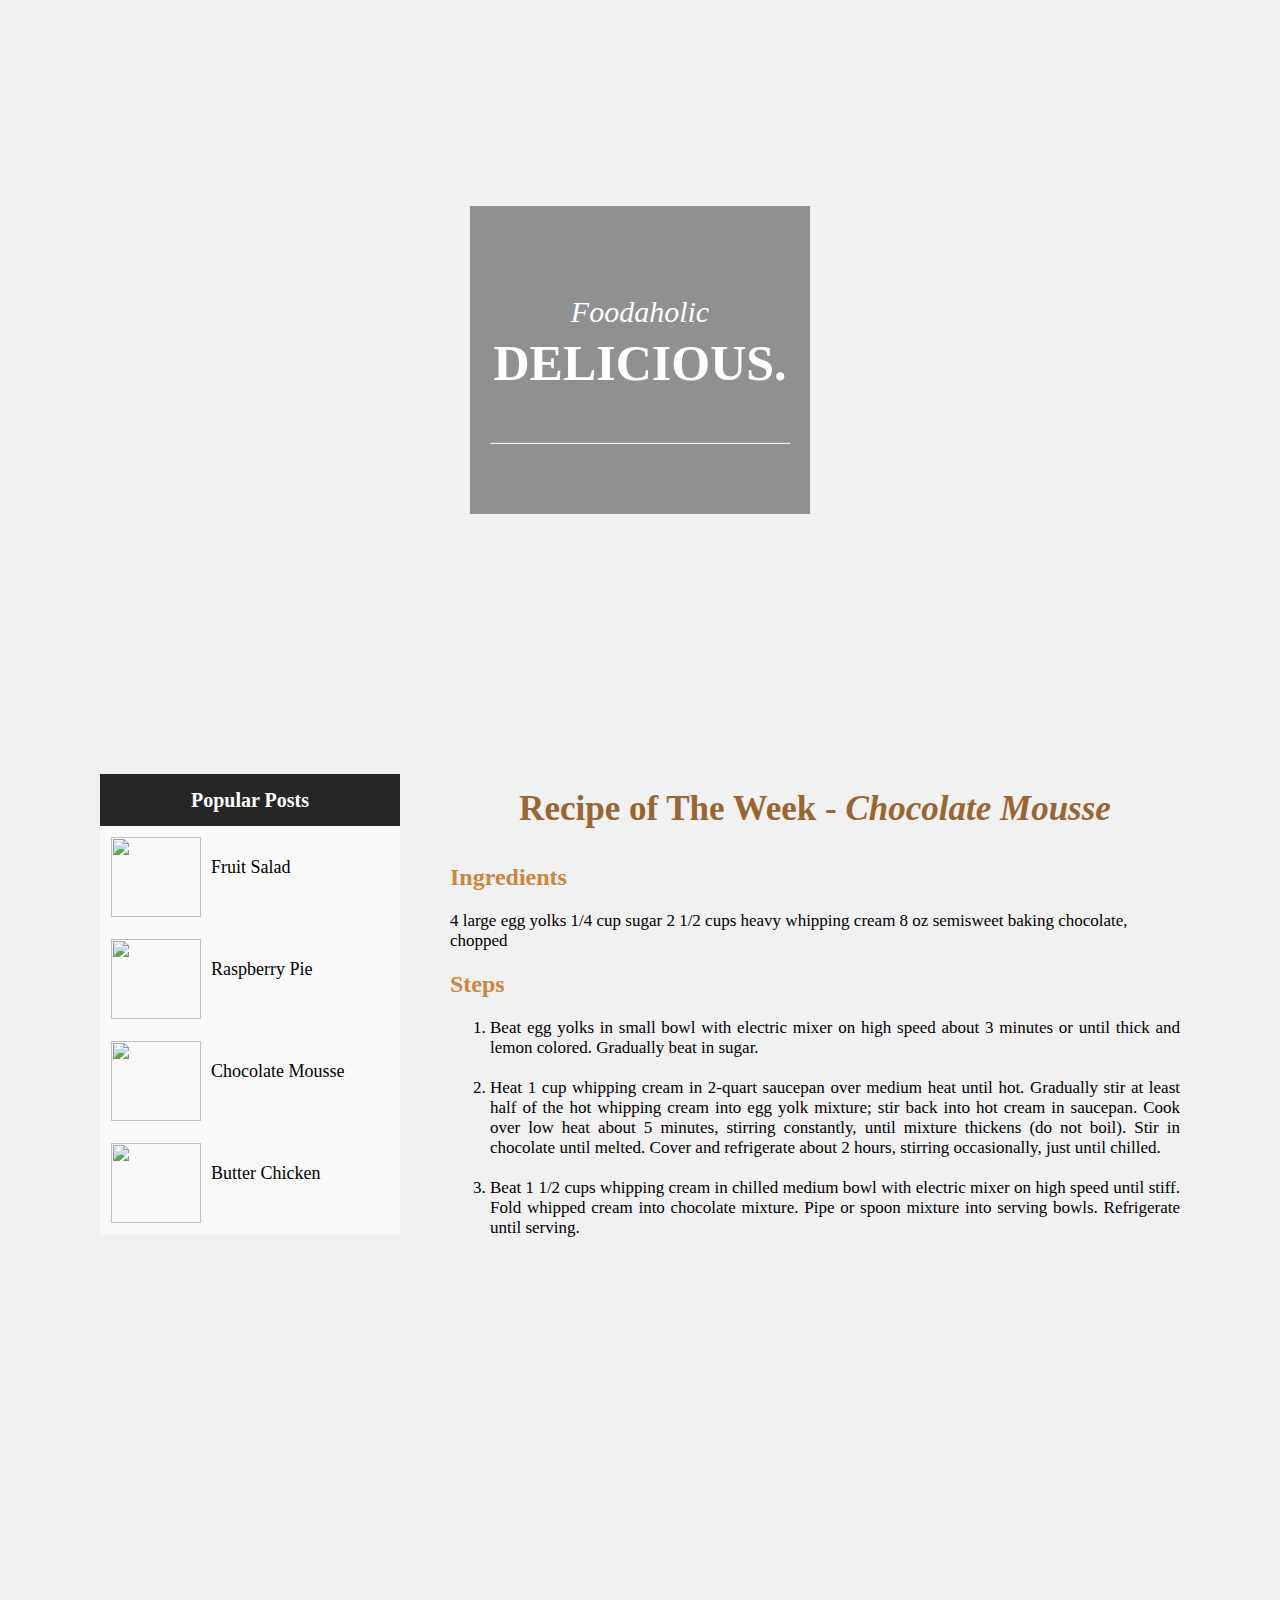
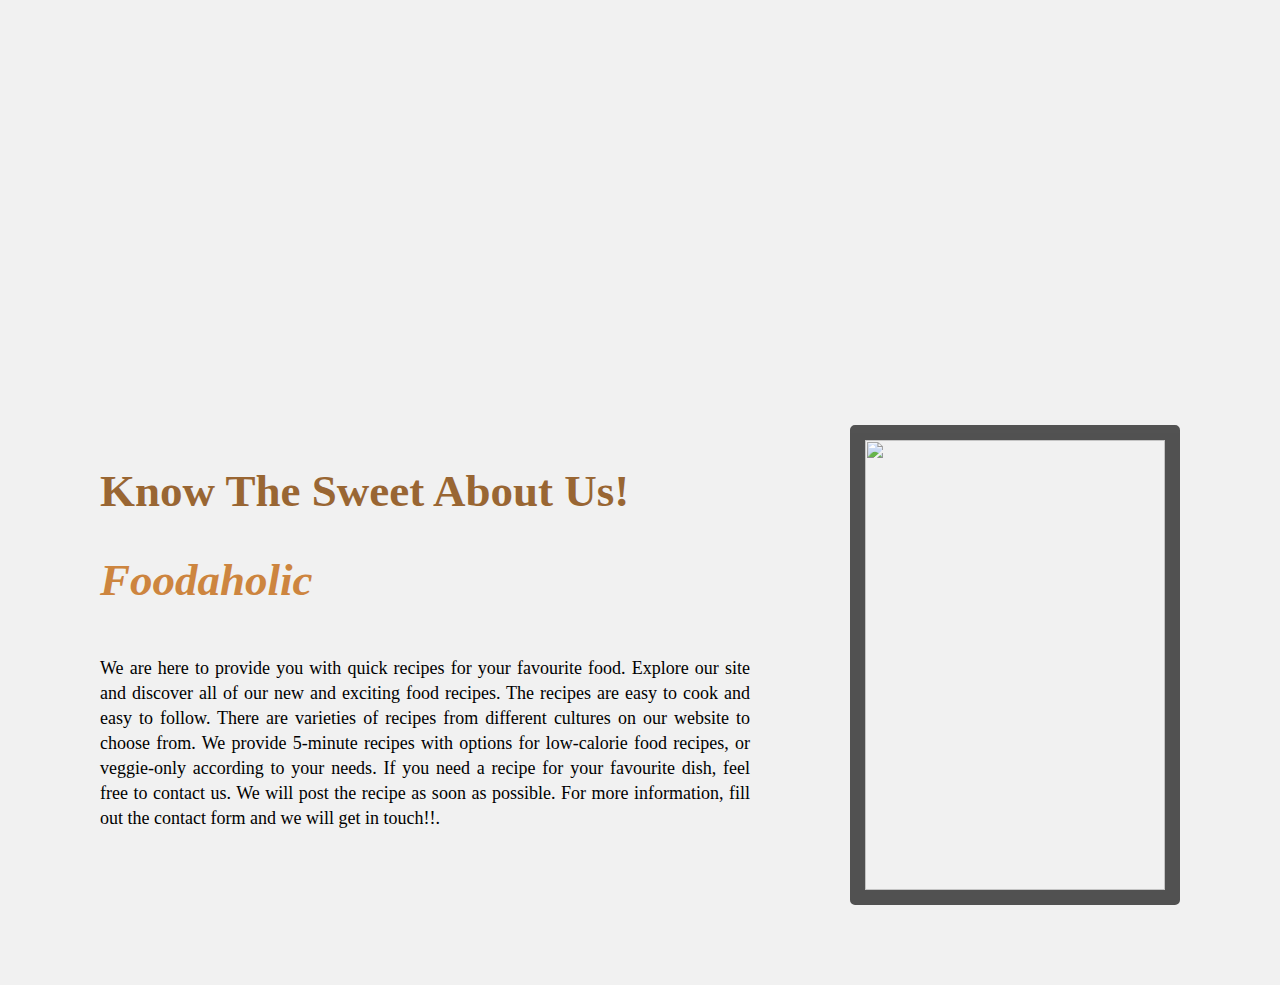
==== html/index.html @ 39e02223 "Merge remote-tracking branch 'upstream/main' into main" ====
<!DOCTYPE html>
<html lang="en">

<head>
    
    <title> BLOG </title>
    <meta charset="utf-8" />

    <link rel="stylesheet" type="text/css" href="../css/styles.css">
   
</head>
    
<body>
      <div class="header">
       <br><br><br>
      </div>
    
<div class="portfolio">
    <div class ="firstImg">

    </div>
    
    <div class="textBlock">
        <p>
            <em>Foodaholic</em>
            <strong>DELICIOUS.</strong>
            <br>
            <hr>
        </p>

    </div> 
</div> <!--end of portfolio div-->


<div class="recipe">
<div class = "popular">
  <table>
    <tr>
      <th>Popular Posts</th>
    </tr>

    <tr><td>
      <span style="float: left"><img src="../images/salad.jpeg"></span>
    <p>Fruit Salad</p>
      </td>
      
    </tr>

    <tr><td>
      <span style="float: left"><img src="../images/pie.jpeg"></span>
      <p>Raspberry Pie</p>
      </td>
    </tr>

    <tr><td>
      <span style="float: left"><img src="../images/mousse.jpeg"></span>
      <p>Chocolate Mousse</p>
      </td>
    </tr>
    <tr><td>
      <span style="float: left"><img src="../images/butterchicken.jpg"></span>
      <p>Butter Chicken</p>
      </td>
    </tr>
   
  </table>
</div>



<div class = "featured"> 
  
  <p> Recipe of The Week - <em>Chocolate Mousse</em></p>
  <h2>Ingredients</h2>
  <span> 4  large egg yolks
  1/4  cup sugar
  2 1/2  cups heavy whipping cream
  8  oz semisweet baking chocolate, chopped</span>
   
<h2>Steps</h2>
 <span><ol>
    <li>Beat egg yolks in small bowl with electric mixer on high speed about 3 minutes or until thick and lemon colored. Gradually beat in sugar.</li>
    <br>
    <li>Heat 1 cup whipping cream in 2-quart saucepan over medium heat until hot. Gradually stir at least half of the hot whipping cream into egg yolk mixture; stir back into hot cream in saucepan. Cook over low heat about 5 minutes, stirring constantly, until mixture thickens (do not boil). Stir in chocolate until melted. Cover and refrigerate about 2 hours, stirring occasionally, just until chilled.</li>
    <br>
    <li>Beat 1 1/2 cups whipping cream in chilled medium bowl with electric mixer on high speed until stiff. Fold whipped cream into chocolate mixture. Pipe or spoon mixture into serving bowls. Refrigerate until serving.</li>

  </ol>
</span>
</div>
</div>



<div class = "portfolio1">

</div>


<div class="about">
 <img src="../images/about.jpeg"> 
    <h2>Know The Sweet About Us!</h2>
    <em>Foodaholic</em>
    <p>We are here to provide you with quick recipes for your favourite food. Explore our site and discover all of our new and exciting food recipes. The recipes are easy to cook and easy to follow. There are varieties of recipes from different cultures on our website to choose from. We provide 5-minute recipes with options for low-calorie food recipes, or veggie-only according to your needs.
    If you need a recipe for your favourite dish, feel free to contact us. We will post the recipe as soon as possible.
    For more information, fill out the contact form and we will get in touch!!.</p>
</div>





<div class="footer" style="margin-top:100px"><br><br><br>  </div>



  

        
    </body>
    
</html>
---- css/styles.css ----
body{
    background-color: #f1f1f1;
    width: 1080px;
    margin:auto;
    padding: 0;
    font-family:'Times New Roman', Times, serif;
    
    
}

.firstImg,
.portfolio1{

  max-width:1080px;

  /* Create the parallax scrolling effect */
  background-attachment: fixed;
  background-position: center;
  background-repeat: no-repeat;
  
}

.firstImg {
    background-image: url("../images/homepage.jpeg");
    height: 650px;
  }


.textBlock {
    background-color: rgb(0,0,0); /* Fallback color */
    background-color: rgba(0,0,0, 0.4); /* Black w/opacity/see-through */
    color: white;
   
    font-size: 50px;
    border: 7px solid #f1f1f1;
    position: absolute;
    top: 40%;
    left: 50%;
    transform: translate(-50%, -50%);
    z-index: 2;
    width: 300px;
    padding: 20px;
    text-align: center;
  }

  .textBlock em{
      font-size: 30px;
  }


.portfolio1{
    background-image: url("../images/mainfood.jpeg");
    height: 650px;
    margin-top: 100px;  
    max-width: 1080px;
  }


.about h2{
  font-size:45px;
  font-weight: bold;
  color: #996633;
  padding-top: 40px;
}

.about em{
  font-size: 45px;
  font-weight: bold;
  color: #CD853F;
}

 .about img{
   float: right;
   height:450px;
   width:300px; 
   border: 15px solid #404040;
   border-radius: 5px;
   margin-left: 100px;
   opacity: 0.9;
 }

 .about img:hover{
   opacity: 1;
 }

 .about p{
   font-size: 18px;
   line-height: 25px;
  margin-top: 50px;
  text-align: justify;
  text-justify: inter-word;
  
 }

 .popular table{
  float: left;
  height:400px;
  width:300px;
}

table img{
  height: 80px;
  width: 90px;
  margin: 10px;
}

th{
  background-color: #262626;
  color: white;
  height:50px;
  font-weight: bold;
  font-size: 20px;
}

.popular table, td {
  background-color: #f9f9f9;
  border-collapse: collapse;
  font-size: 18px;
}


table td p{
  margin-top: 30px;
}

table td:hover{
  background-color: #a6a6a6;
}

.featured{
  margin-left: 350px;
}

.featured p{
  font-weight: bold;
  font-size:35px;
  margin-top: 70px;
  text-align: center;
  color:#996633;
  padding-top:15px;
}

.featured h2{
  color: #CD853F;
}

.featured span {
  font-size: 17px;
  text-align: justify;
  text-justify: inter-word;
}
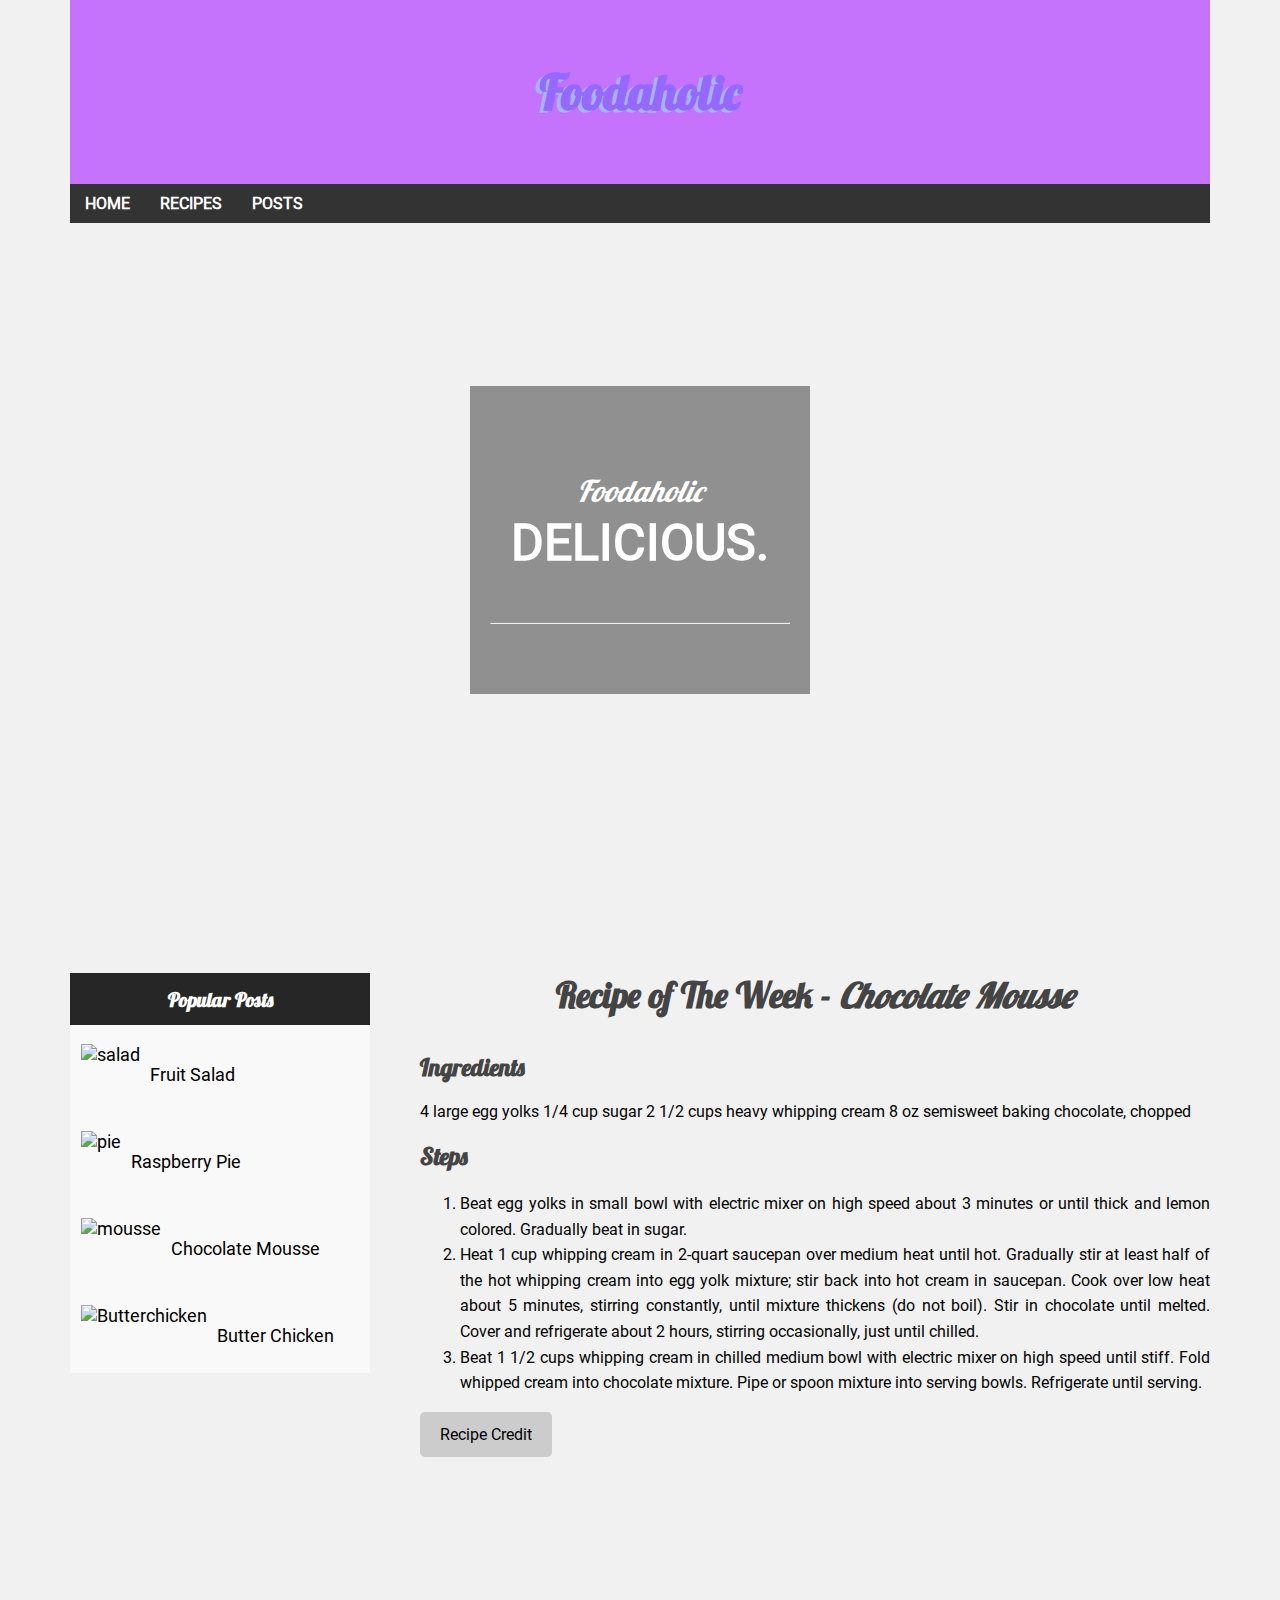
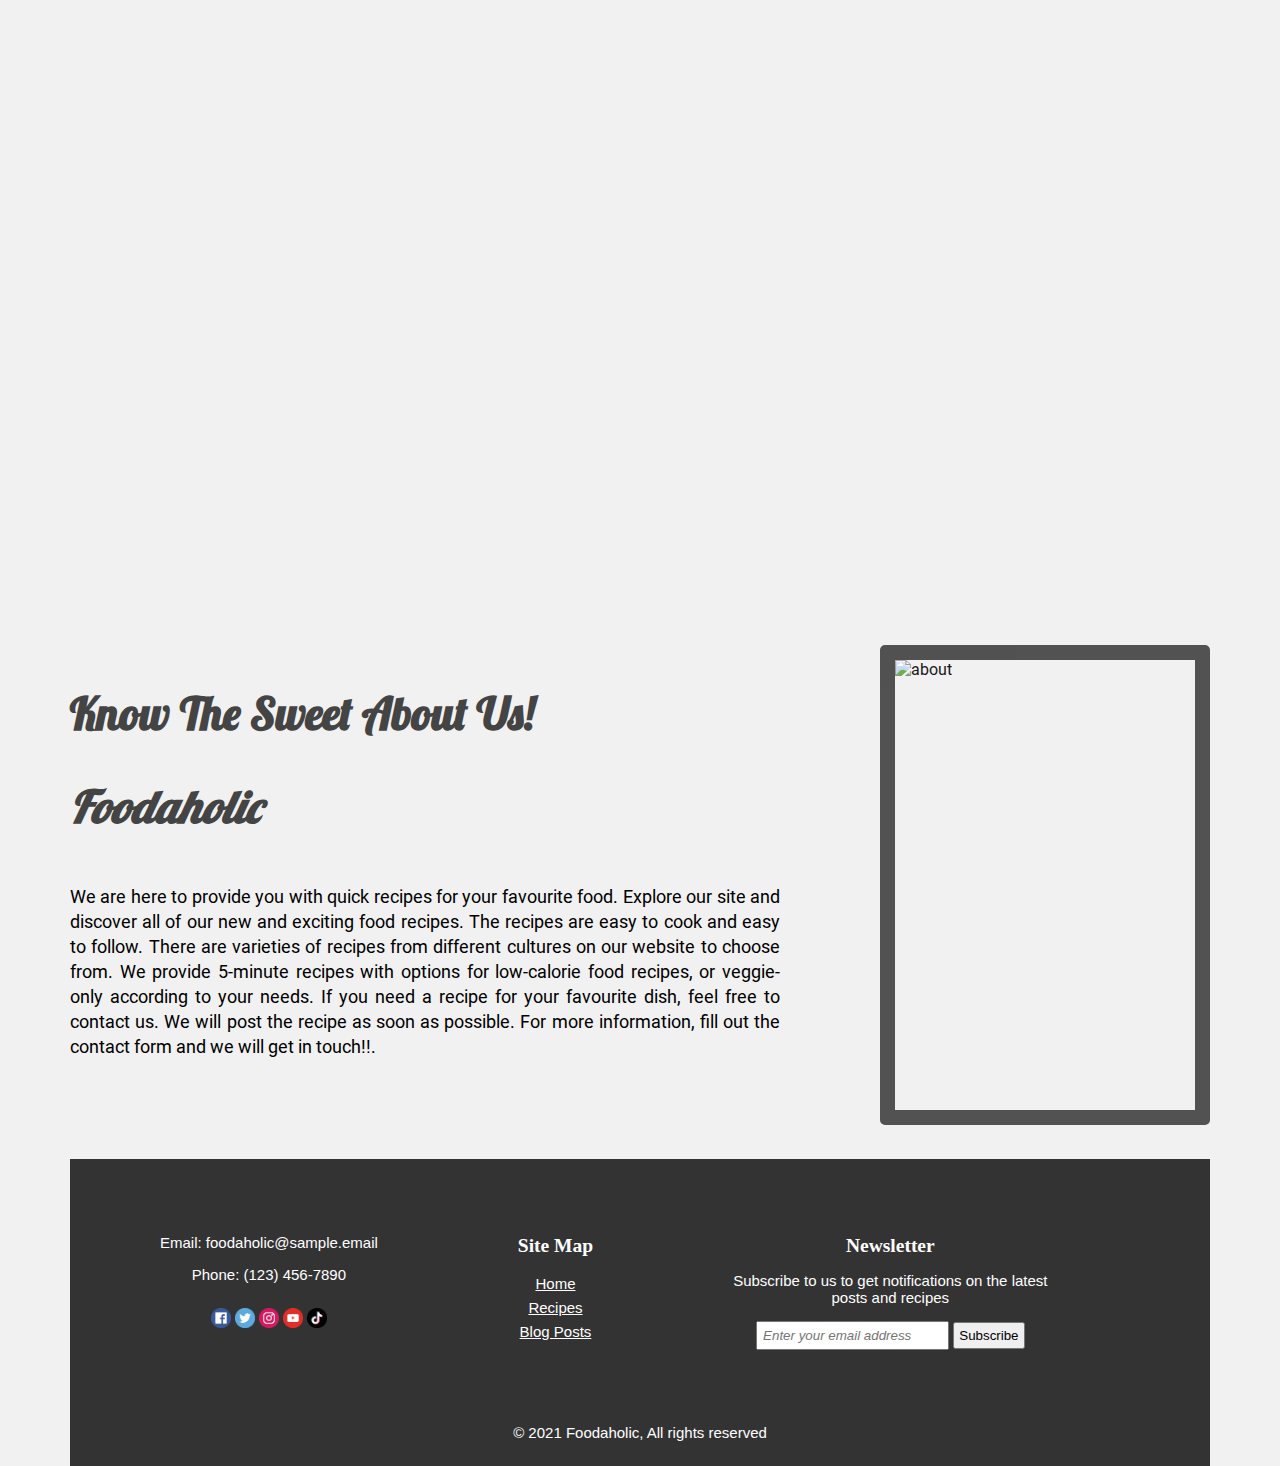
==== commit 99727f4a: "Final commit" ====
--- a/html/index.html
+++ b/html/index.html
@@ -3,19 +3,31 @@
 
 <head>
     
-    <title> BLOG </title>
+    <title> Foodaholic | Home</title>
     <meta charset="utf-8" />
 
+    <link rel="stylesheet" type="text/css" href="../css/footer.css">
     <link rel="stylesheet" type="text/css" href="../css/styles.css">
-   
+    <link rel="stylesheet" type="text/css" href="../css/form.css">
+
+    
 </head>
     
 <body>
-      <div class="header">
-       <br><br><br>
-      </div>
+  <header>
+    <div class="header">
+      <h1>Foodaholic</h1>
+    </div>
+    <nav class="navbar">
+      <b>
+        <a href="index.html">HOME</a>
+        <a href="recipes.html">RECIPES</a>
+        <a href="posts.html">POSTS</a>
+    </b>
+    </nav>	  
+  </header>
     
-<div class="portfolio">
+  <div class="portfolio">
     <div class ="firstImg">
 
     </div>
@@ -40,25 +52,25 @@
     </tr>
 
     <tr><td>
-      <span style="float: left"><img src="../images/salad.jpeg"></span>
+      <span style="float: left"><img src="../images/salad.jpeg" alt ="salad"></span>
     <p>Fruit Salad</p>
       </td>
       
     </tr>
 
     <tr><td>
-      <span style="float: left"><img src="../images/pie.jpeg"></span>
+      <span style="float: left"><img src="../images/pie.jpeg" alt ="pie"></span>
       <p>Raspberry Pie</p>
       </td>
     </tr>
 
     <tr><td>
-      <span style="float: left"><img src="../images/mousse.jpeg"></span>
+      <span style="float: left"><img src="../images/mousse.jpeg" alt = "mousse"></span>
       <p>Chocolate Mousse</p>
       </td>
     </tr>
     <tr><td>
-      <span style="float: left"><img src="../images/butterchicken.jpg"></span>
+      <span style="float: left"><img src="../images/butterchicken.jpg" alt = "Butterchicken"></span>
       <p>Butter Chicken</p>
       </td>
     </tr>
@@ -78,15 +90,16 @@
   8  oz semisweet baking chocolate, chopped</span>
    
 <h2>Steps</h2>
- <span><ol>
+ <div class = "steps"><ol>
     <li>Beat egg yolks in small bowl with electric mixer on high speed about 3 minutes or until thick and lemon colored. Gradually beat in sugar.</li>
-    <br>
+    
     <li>Heat 1 cup whipping cream in 2-quart saucepan over medium heat until hot. Gradually stir at least half of the hot whipping cream into egg yolk mixture; stir back into hot cream in saucepan. Cook over low heat about 5 minutes, stirring constantly, until mixture thickens (do not boil). Stir in chocolate until melted. Cover and refrigerate about 2 hours, stirring occasionally, just until chilled.</li>
-    <br>
+    
     <li>Beat 1 1/2 cups whipping cream in chilled medium bowl with electric mixer on high speed until stiff. Fold whipped cream into chocolate mixture. Pipe or spoon mixture into serving bowls. Refrigerate until serving.</li>
 
   </ol>
-</span>
+  <a href="https://www.bettycrocker.com/recipes/chocolate-mousse/25446b27-770f-4d48-babd-5315521b0e7b">Recipe Credit</a>
+</div>
 </div>
 </div>
 
@@ -98,7 +111,7 @@
 
 
 <div class="about">
- <img src="../images/about.jpeg"> 
+ <img src="../images/about.jpeg" alt = "about"> 
     <h2>Know The Sweet About Us!</h2>
     <em>Foodaholic</em>
     <p>We are here to provide you with quick recipes for your favourite food. Explore our site and discover all of our new and exciting food recipes. The recipes are easy to cook and easy to follow. There are varieties of recipes from different cultures on our website to choose from. We provide 5-minute recipes with options for low-calorie food recipes, or veggie-only according to your needs.
@@ -109,10 +122,40 @@
 
 
 
-
-<div class="footer" style="margin-top:100px"><br><br><br>  </div>
+<footer class="footer">
 
 
+  <div class="flex-container">
+
+<div>    <p>
+ Email: foodaholic@sample.email </p>
+
+<p>Phone: (123) 456-7890 </p>
+<a href="https://facebook.com"> <img src="../images/icons/fb.png" alt="Facebook"></a> 
+<a href="https://twitter.com"> <img src="../images/icons/tw.png" alt="Twitter"></a> 
+<a href="https://instagram.com"> <img src="../images/icons/ig.png" alt="Instagram" ></a> 
+<a href="https://youtube.com"> <img src="../images/icons/yt.png" alt="Youtube"></a> 
+<a href="https://tiktok.com"> <img src="../images/icons/tk.png" alt="Tiktok"></a> 
+</div>
+<div>  <h5>Site Map</h5>
+<p class = "vertical">
+<a href="index.html">Home</a>
+<a href="recipes.html" class="center">Recipes</a>
+<a href="posts.html" class="center">Blog Posts</a>
+</p></div>
+<div><h5>Newsletter</h5>
+<p>Subscribe to us to get notifications on the latest <br>posts and recipes</p> 
+<label for="email"></label>
+<input placeholder="Enter your email address" type="text" id="email" name="email" style ="font-style: italic; padding: 5px;">
+<input type="submit" value="Subscribe" onclick="alert('Successfully subscribed! You will get notifications on the latest posts and recipes.')" style="padding: 4px;">
+</div>
+
+  </div>
+
+
+    <p>© 2021 Foodaholic, All rights reserved</p>
+ 
+</footer>
 
   
 
--- a/css/footer.css
+++ b/css/footer.css
@@ -0,0 +1,63 @@
+.footer {
+  margin-top: 100px;
+  left: 0;
+  bottom: 0;
+  padding: 10px 40px 10px 40px;
+  background-color: #333;
+  color: white;
+  text-align: center;
+  font-family: Helvetica, sans-serif;  
+  font-size: 15px;
+ 
+}
+
+.footer a:link {
+   color:white;
+}
+
+.footer a:visited {
+   text-decoration: none;
+ color: gray;
+}
+
+h5 {
+ display: block;
+ font-size: 1.3em;
+ margin-top: 0.83em;
+ margin-bottom: 0.4em;
+ margin-left: 0;
+ margin-right: 0;
+ font-weight: bold;
+ font-family: Copperplate, Papyrus, fantasy;
+}
+
+.flex-container{
+ display: flex;
+}
+
+.vertical a{
+  display: block;
+  line-height: 1.6;
+  color: white;
+}
+
+.vertical a:hover{
+  color: white;
+}
+
+.footer .flex-container > div{
+ margin-right:40px;
+ padding: 50px;
+}
+
+.flex-container img{
+ padding-top:10px;
+  width:20px;
+  height:20px;
+ 
+}
+
+
+
+
+
--- a/css/styles.css
+++ b/css/styles.css
@@ -1,151 +1,194 @@
+/* ==== FONT STUFF */
+/* Lobster */
+@font-face {
+  font-family: 'Lobster';
+  font-style: normal;
+  font-weight: 400;
+  src: url(../assets/lobster.woff2) format('woff2');
+  unicode-range: U+0000-00FF, U+0131, U+0152-0153, U+02BB-02BC, U+02C6, U+02DA,
+      U+02DC, U+2000-206F, U+2074, U+20AC, U+2122, U+2191, U+2193, U+2212, U+2215,
+      U+FEFF, U+FFFD;
+}
+
+/* Roboto */
+@font-face {
+  font-family: 'Roboto';
+  font-style: normal;
+  font-weight: 400;
+  src: url(../assets/roboto.woff2) format('woff2');
+  unicode-range: U+0000-00FF, U+0131, U+0152-0153, U+02BB-02BC, U+02C6, U+02DA, U+02DC, U+2000-206F, U+2074, U+20AC, U+2122, U+2191, U+2193, U+2212, U+2215, U+FEFF, U+FFFD;
+}
+
 body{
-    background-color: #f1f1f1;
-    width: 1080px;
-    margin:auto;
-    padding: 0;
-    font-family:'Times New Roman', Times, serif;
-    
-    
+  background-color: #f1f1f1;
+  width: 1140px;
+  margin:auto;
+  padding: 0;
+  font-family: 'Roboto', sans-serif;  
 }
 
 .firstImg,
 .portfolio1{
 
-  max-width:1080px;
+max-width:11400px;
+/* Create the parallax scrolling effect */
+background-attachment: fixed;
+background-position: center;
+background-repeat: no-repeat;
 
-  /* Create the parallax scrolling effect */
-  background-attachment: fixed;
-  background-position: center;
-  background-repeat: no-repeat;
+}
+
+.firstImg {
+  background-image: url("../images/homepage.jpeg");
+  height: 650px;
+  margin-top: 30px;
+}
+
+
+.textBlock {
+  background-color: rgb(0,0,0); /* Fallback color */
+  background-color: rgba(0,0,0, 0.4); /* Black w/opacity/see-through */
+  color: white;
+  font-size: 50px;
+  border: 7px solid #f1f1f1;
+  position: absolute;
+  top: 60%;
+  left: 50%;
+  transform: translate(-50%, -50%);
+  z-index: 2;
+  width: 300px;
+  padding: 20px;
+  text-align: center;
   
 }
 
-.firstImg {
-    background-image: url("../images/homepage.jpeg");
-    height: 650px;
-  }
-
-
-.textBlock {
-    background-color: rgb(0,0,0); /* Fallback color */
-    background-color: rgba(0,0,0, 0.4); /* Black w/opacity/see-through */
-    color: white;
-   
-    font-size: 50px;
-    border: 7px solid #f1f1f1;
-    position: absolute;
-    top: 40%;
-    left: 50%;
-    transform: translate(-50%, -50%);
-    z-index: 2;
-    width: 300px;
-    padding: 20px;
-    text-align: center;
-  }
-
-  .textBlock em{
-      font-size: 30px;
-  }
+.textBlock em{
+    font-size: 30px;
+    font-family: 'Lobster';
+}
 
 
 .portfolio1{
-    background-image: url("../images/mainfood.jpeg");
-    height: 650px;
-    margin-top: 100px;  
-    max-width: 1080px;
-  }
+  background-image: url("../images/mainfood.jpeg");
+  height: 650px;
+  margin-top: 100px;  
+  max-width: 1140px;
+}
 
 
 .about h2{
-  font-size:45px;
-  font-weight: bold;
-  color: #996633;
-  padding-top: 40px;
+font-size:45px;
+font-weight: bold;
+color: #444;
+padding-top: 40px;
+ font-family: 'Lobster';
 }
 
 .about em{
-  font-size: 45px;
-  font-weight: bold;
-  color: #CD853F;
+font-size: 45px;
+font-weight: bold;
+color: #444;
+font-family: 'Lobster';
 }
 
- .about img{
-   float: right;
-   height:450px;
-   width:300px; 
-   border: 15px solid #404040;
-   border-radius: 5px;
-   margin-left: 100px;
-   opacity: 0.9;
- }
+.about img{
+ float: right;
+ height:450px;
+ width:300px; 
+ border: 15px solid #404040;
+ border-radius: 5px;
+ margin-left: 100px;
+ opacity: 0.9;
+}
 
- .about img:hover{
-   opacity: 1;
- }
+.about img:hover{
+ opacity: 1;
+}
 
- .about p{
-   font-size: 18px;
-   line-height: 25px;
-  margin-top: 50px;
-  text-align: justify;
-  text-justify: inter-word;
-  
- }
+.about p{
+ font-size: 18px;
+ line-height: 25px;
+margin-top: 50px;
+text-align: justify;
+text-justify: inter-word;
 
- .popular table{
-  float: left;
-  height:400px;
-  width:300px;
+}
+
+.popular table{
+float: left;
+height:400px;
+width:300px;
 }
 
 table img{
-  height: 80px;
-  width: 90px;
-  margin: 10px;
+height: 80px;
+width: 90px;
+margin: 10px;
 }
 
 th{
-  background-color: #262626;
-  color: white;
-  height:50px;
-  font-weight: bold;
-  font-size: 20px;
+background-color: #262626;
+color: white;
+height:50px;
+font-weight: bold;
+font-size: 20px;
+font-family: 'Lobster';
 }
 
 .popular table, td {
-  background-color: #f9f9f9;
-  border-collapse: collapse;
-  font-size: 18px;
+background-color: #f9f9f9;
+border-collapse: collapse;
+font-size: 18px;
 }
 
 
 table td p{
-  margin-top: 30px;
+margin-top: 30px;
 }
 
 table td:hover{
-  background-color: #a6a6a6;
+background-color: #a6a6a6;
 }
 
 .featured{
-  margin-left: 350px;
+margin-left: 350px;
 }
 
 .featured p{
-  font-weight: bold;
-  font-size:35px;
-  margin-top: 70px;
-  text-align: center;
-  color:#996633;
-  padding-top:15px;
+font-weight: bold;
+font-size:35px;
+margin-top: 70px;
+text-align: center;
+color:#444;
+
+font-family: 'Lobster';
 }
 
 .featured h2{
-  color: #CD853F;
+color: #444;
+font-family: 'Lobster';
 }
 
-.featured span {
-  font-size: 17px;
-  text-align: justify;
-  text-justify: inter-word;
+.featured .steps {
+font-size: 16px;
+text-align: justify;
+text-justify: inter-word;
+line-height: 1.6;
 }
+
+.featured .steps a:link, a:visited {
+  background-color: #cccccc;
+  color: black;
+  padding: 10px 20px;
+  text-align: center;
+  text-decoration: none;
+  display: inline-block;
+  border-radius: 5px;
+}
+
+.featured .steps a:hover {
+  background-color: #a6a6a6;
+  font-weight: bold;
+}
+
+
--- a/css/form.css
+++ b/css/form.css
@@ -0,0 +1,27 @@
+.header {
+  padding: 30px;
+  text-align: center;
+  background: #c572fd;
+  color: #9569fd;
+  font-family: 'Lobster';
+  font-size: 24px;
+  text-shadow: -4px 2px #a4b4fd;
+}
+.navbar b{
+  display: flex;
+  justify-content: flex-start;
+  background-color: #333;
+  color: #ffffff;
+}
+
+.navbar a{
+  color:#ffffff;
+  text-align: center;
+  padding: 10px 15px;
+  text-decoration: none;
+}
+
+.navbar a:hover {
+  background-color: #ddd;
+  color: black;
+}
